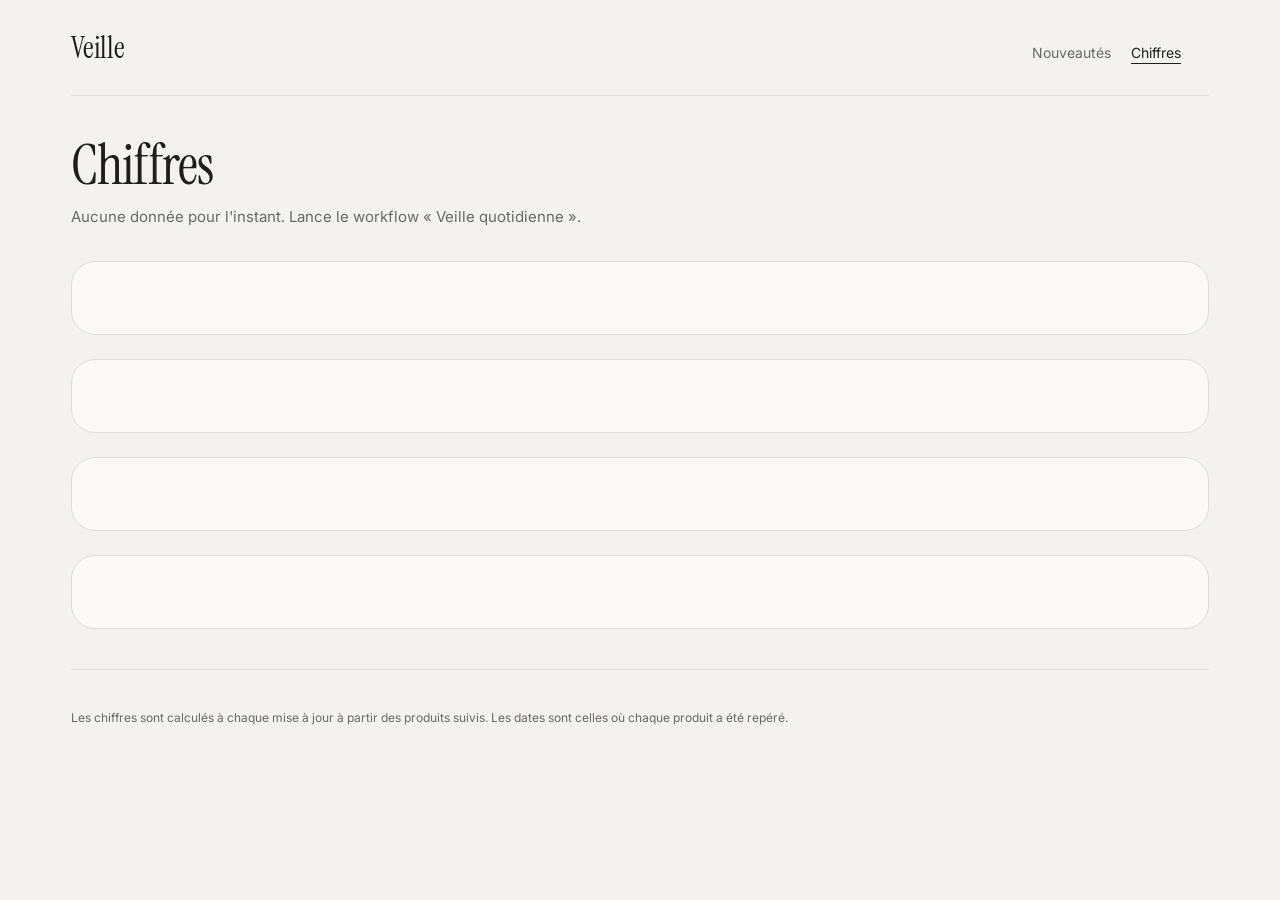
==== site/chiffres.html @ 0adb1a17 "Historique, page Chiffres, dates, sans accessoires, nouvelles marques" ====
<!doctype html>
<html lang="fr">
<head>
<meta charset="utf-8">
<meta name="viewport" content="width=device-width, initial-scale=1">
<title>Veille mode · Chiffres</title>
<link href="https://fonts.googleapis.com/css2?family=Inter:wght@400;500;600&family=Instrument+Serif:ital@0;1&display=swap" rel="stylesheet">
<link href="style.css" rel="stylesheet">
</head>
<body>
<div class="wrap">
  <header>
    <div class="logo">Veille</div>
    <div class="head-right">
      <nav class="nav"><a href="index.html">Nouveautés</a><a href="chiffres.html" aria-current="page">Chiffres</a></nav>
      <div class="meta" id="meta"></div>
    </div>
  </header>

  <section class="stats-head" id="head"></section>
  <section class="panel" id="types"></section>
  <section class="panel" id="evolution"></section>
  <section class="panel" id="brands"></section>
  <section class="panel" id="trends"></section>

  <footer id="footer"></footer>
</div>

<script>
(function () {
  // Toutes les données viennent de fichiers produits par la collecte : elles sont écrites avec textContent uniquement.
  var TYPES = ["Robes", "Hauts", "Pantalons", "Jupes", "Manteaux", "Autres"];
  var MAX_WEEKS = 8;

  function h(tag, props) {
    var n = document.createElement(tag);
    Object.keys(props || {}).forEach(function (k) {
      var v = props[k];
      if (k === "class") n.className = v;
      else if (k === "style") n.style.cssText = v;
      else n.setAttribute(k, v);
    });
    function add(kid) {
      if (kid == null) return;
      if (Array.isArray(kid)) { kid.forEach(add); return; }
      n.append(kid.nodeType ? kid : document.createTextNode(String(kid)));
    }
    for (var i = 2; i < arguments.length; i++) add(arguments[i]);
    return n;
  }
  function pct(x) { return Math.max(0, Math.min(100, Number(x) || 0)); }
  function num(x) { return Number(x) || 0; }
  function fmtDate(iso) {
    var d = new Date(iso);
    return isNaN(d) ? "" : d.toLocaleDateString("fr-CA", { day: "numeric", month: "short" });
  }
  function money(v, cur) {
    if (typeof v !== "number") return "—";
    try {
      return new Intl.NumberFormat("fr-CA", { style: "currency", currency: /^[A-Z]{3}$/.test(cur || "") ? cur : "USD", currencyDisplay: "code", maximumFractionDigits: 0 }).format(v);
    } catch (e) { return String(Math.round(v)); }
  }
  function panel(id, title, hint) {
    var el = document.getElementById(id);
    el.replaceChildren(h("h2", {}, title), hint ? h("p", { class: "hint" }, hint) : null);
    return el;
  }
  function empty(el, text) { el.append(h("div", { class: "empty-panel" }, text)); }

  function renderHead(stats, weekly) {
    var weeksCount = weekly && Array.isArray(weekly.weeks) ? weekly.weeks.length : 0;
    var scope = stats.window_days
      ? "Les " + stats.window_days + " derniers jours : " + stats.total + " nouveautés repérées (hors catalogue de départ)."
      : "Pour l'instant, tous les produits suivis (" + stats.total + "), faute d'assez de nouveautés sur 7 jours. La vue passera d'elle-même à la semaine.";
    document.getElementById("head").replaceChildren(
      h("div", { class: "eyebrow" }, "Chiffres"),
      h("h1", {}, "Ce qui sort, et à quel rythme"),
      h("p", {}, scope + " " + (stats.with_photo_analysis || 0) + " ont été décrits à partir de leur photo. Les accessoires ne sont pas comptés."),
      weeksCount ? null : h("p", {}, "Historique en construction : l'évolution d'une semaine à l'autre apparaîtra à partir de la deuxième semaine de suivi.")
    );
    document.getElementById("meta").textContent = stats.generated_at ? "Mise à jour " + fmtDate(stats.generated_at) : "";
  }

  function renderTypes(stats) {
    var el = panel("types", "Répartition par type", "Part de chaque type dans les produits de la période.");
    var rows = (stats.types || []).filter(function (t) { return t.name !== "Accessoires"; });
    if (!rows.length) { empty(el, "Pas encore de données."); return; }
    el.append(h("div", { class: "bars" }, rows.map(function (t) {
      return h("div", { class: "bar-row" },
        h("span", {}, t.name),
        h("div", { class: "bar-track" }, h("div", { class: "bar-fill", style: "width:" + pct(t.share) + "%" })),
        h("span", { class: "bar-val" }, num(t.count) + " · " + num(t.share) + " %" + (t.brands ? " · " + t.brands + " marques" : "")));
    })));
  }

  function bucketTotal(b) {
    return TYPES.reduce(function (sum, t) { return sum + num((b.types || {})[t]); }, 0);
  }

  function renderEvolution(weekly) {
    var el = panel("evolution", "Évolution d'une semaine à l'autre",
      "Part de chaque type parmi les nouveautés repérées chaque semaine. Le « départ » est le catalogue existant le premier jour de suivi : c'est un état des lieux, pas une semaine de sorties.");
    var buckets = [];
    if (weekly && weekly.depart) buckets.push({ label: "Départ", sub: weekly.depart.label, data: weekly.depart });
    var weeks = weekly && Array.isArray(weekly.weeks) ? weekly.weeks.slice(-MAX_WEEKS) : [];
    weeks.forEach(function (w) { buckets.push({ label: w.label, sub: w.current ? "en cours" : "", data: w }); });
    if (!buckets.length) { empty(el, "Pas encore de données."); return; }
    var head = h("tr", {}, h("th", {}, "Type"), buckets.map(function (b) {
      return h("th", {}, b.label, b.sub ? h("div", { class: "note" }, b.sub) : null);
    }));
    var body = TYPES.map(function (t) {
      return h("tr", {}, h("td", {}, t), buckets.map(function (b) {
        var total = bucketTotal(b.data);
        if (!total) return h("td", {}, "—");
        var share = Math.round(100 * num((b.data.types || {})[t]) / total);
        return h("td", {}, h("div", { class: "cell" }, h("i", { style: "width:" + pct(share) + "%" }), h("span", {}, share + " %")));
      }));
    });
    var totals = h("tr", {}, h("td", { class: "note" }, "Produits"), buckets.map(function (b) { return h("td", { class: "note" }, bucketTotal(b.data)); }));
    el.append(h("div", { class: "tablewrap" }, h("table", {}, h("thead", {}, head), h("tbody", {}, body, totals))));
    if (!weeks.length) el.append(h("p", { class: "hint" }, "Un seul relevé pour l'instant. Les semaines suivantes s'ajouteront ici."));
  }

  function renderBrands(stats, weekly) {
    var el = panel("brands", "Rythme et prix par marque",
      "Rythme : nouveautés repérées chaque semaine (hors catalogue de départ). Prix : médiane et fourchette dans la devise de la marque, sur les produits de la période.");
    var rows = stats.brands || [];
    if (!rows.length) { empty(el, "Pas encore de données."); return; }
    var weeks = weekly && Array.isArray(weekly.weeks) ? weekly.weeks.slice(-4) : [];
    var done = weekly && Array.isArray(weekly.weeks) ? weekly.weeks.filter(function (w) { return !w.current; }) : [];
    var maxNew = 1;
    weeks.forEach(function (w) { Object.keys(w.brands || {}).forEach(function (b) { maxNew = Math.max(maxNew, num(w.brands[b].new)); }); });
    var body = rows.map(function (r) {
      var series = weeks.map(function (w) { return num(((w.brands || {})[r.name] || {}).new); });
      var avg = done.length ? Math.round(10 * done.reduce(function (s, w) { return s + num(((w.brands || {})[r.name] || {}).new); }, 0) / done.length) / 10 : null;
      var rhythm = weeks.length
        ? h("div", { class: "mini", title: series.join(" · ") }, series.map(function (v) { return h("i", { style: "height:" + Math.max(6, Math.round(100 * v / maxNew)) + "%" }); }))
        : "—";
      return h("tr", {}, h("td", {}, r.name), h("td", { class: "num" }, num(r.count)),
        h("td", {}, rhythm, avg == null ? null : h("div", { class: "note" }, "moy. " + avg + " / sem.")),
        h("td", { class: "num" }, money(r.median_price, r.currency)),
        h("td", { class: "num" }, typeof r.min_price === "number" ? money(r.min_price, r.currency) + " – " + money(r.max_price, r.currency) : "—"));
    });
    el.append(h("div", { class: "tablewrap" }, h("table", {},
      h("thead", {}, h("tr", {}, h("th", {}, "Marque"), h("th", { class: "num" }, "Produits"), h("th", {}, "Rythme (4 sem.)"), h("th", { class: "num" }, "Prix médian"), h("th", { class: "num" }, "Fourchette"))),
      h("tbody", {}, body))));
    if (!weeks.length) el.append(h("p", { class: "hint" }, "Le rythme se calcule à partir de la deuxième semaine de suivi."));
  }

  function renderTrends(stats) {
    var el = panel("trends", "Tendances chez 3 marques ou plus",
      "Une couleur, matière, longueur, coupe, encolure ou un détail qu'on retrouve chez au moins 3 marques différentes sur la période, et sur au moins 3 produits.");
    var rows = stats.trends || [];
    if (!rows.length) { empty(el, "Aucune tendance pour l'instant : il faut le même attribut chez 3 marques et sur 3 produits."); return; }
    el.append(h("div", {}, rows.map(function (t) {
      var delta = "";
      if (typeof t.delta === "number") delta = t.new ? "nouveau" : (t.delta > 0 ? "+" : "") + t.delta + " pts";
      return h("div", { class: "trend" },
        h("h3", {}, h("span", { class: "kind" }, t.kind), t.value),
        h("div", { class: "num" }, num(t.brands) + " marques · " + num(t.count) + " produits · " + num(t.share) + " %",
          delta ? h("span", { class: "delta" }, " · " + delta) : null),
        h("div", { class: "who" }, (t.brand_names || []).join(", ")));
    })));
    if (!rows.some(function (t) { return typeof t.delta === "number"; })) {
      el.append(h("p", { class: "hint" }, "Pour l'instant, ce sont les attributs les plus répandus chez les marques suivies. L'écart avec la semaine précédente (points, ou « nouveau ») apparaîtra dès la deuxième semaine, et c'est lui qui signale une vraie tendance."));
    }
  }

  function load(path) {
    return fetch(path, { cache: "no-store" }).then(function (r) { return r.ok ? r.json() : null; }).catch(function () { return null; });
  }

  Promise.all([load("data/stats.json"), load("data/weekly.json")]).then(function (res) {
    var stats = res[0], weekly = res[1];
    document.getElementById("footer").textContent = "Les chiffres sont calculés à chaque mise à jour à partir des produits suivis. Les dates sont celles où chaque produit a été repéré.";
    if (!stats) {
      document.getElementById("head").replaceChildren(h("h1", {}, "Chiffres"), h("p", {}, "Aucune donnée pour l'instant. Lance le workflow « Veille quotidienne »."));
      return;
    }
    renderHead(stats, weekly);
    renderTypes(stats);
    renderEvolution(weekly);
    renderBrands(stats, weekly);
    renderTrends(stats);
  });
})();
</script>
</body>
</html>
---- site/style.css ----
:root{
  --bg:#F4F2EE; --ink:#1F1E1C; --muted:#6B6862; --line:#E1DDD6; --card:#FBFAF8;
  --hero:#EAE6DF; --hero-ink:#3D3B37; --hero-muted:#5F5C56; --pill-line:#CFCAC1;
  --accent:#2B2A27;
}
*{box-sizing:border-box}
body{margin:0;background:var(--bg);color:var(--ink);font-family:'Inter',system-ui,sans-serif}
a{color:var(--ink);text-underline-offset:3px}a:hover{color:var(--muted)}
.wrap{max-width:1240px;margin:0 auto;padding:0 clamp(16px,4vw,56px) 64px}
header{display:flex;flex-wrap:wrap;align-items:baseline;justify-content:space-between;gap:12px;padding:28px 0;border-bottom:1px solid var(--line)}
.logo{font-family:'Instrument Serif',Georgia,serif;font-size:30px;letter-spacing:-.01em}
.meta{font-size:13px;color:var(--muted)}
.hero{display:flex;flex-wrap:wrap;gap:24px;padding:40px 0 16px}
.hero-main{flex:3 1 420px;min-width:0;background:var(--hero);border-radius:24px;padding:clamp(24px,4vw,44px);display:flex;flex-direction:column;gap:18px}
.eyebrow{font-size:12px;font-weight:500;letter-spacing:.08em;text-transform:uppercase;color:var(--hero-muted)}
h1{margin:0;font-family:'Instrument Serif',Georgia,serif;font-weight:400;font-size:clamp(34px,5vw,56px);line-height:1.05;letter-spacing:-.02em}
.summary{margin:0;font-size:16px;line-height:1.65;color:var(--hero-ink);max-width:56ch}
.tags{display:flex;flex-wrap:wrap;gap:8px}
.tag{background:#F7F5F1;border-radius:999px;padding:8px 14px;font-size:13px;color:var(--hero-ink)}
.palette-card{flex:2 1 300px;min-width:0;background:var(--card);border:1px solid var(--line);border-radius:24px;padding:clamp(24px,3vw,36px);display:flex;flex-direction:column;justify-content:space-between;gap:24px}
.swatches{display:flex;gap:10px}
.sw{flex:1;min-width:0;display:flex;flex-direction:column;gap:8px}
.sw-color{height:96px;border-radius:14px;border:1px solid rgba(31,30,28,.08)}
.sw-name{font-size:12px;color:var(--muted)}
.filters{display:flex;flex-direction:column;gap:14px;padding:36px 0 8px}
.filters-top{display:flex;flex-wrap:wrap;align-items:baseline;justify-content:space-between;gap:8px}
h2{margin:0;font-family:'Instrument Serif',Georgia,serif;font-weight:400;font-size:34px;letter-spacing:-.01em}
.row{display:flex;flex-wrap:wrap;gap:8px}
.pill{height:44px;padding:0 20px;border-radius:999px;font:500 14px 'Inter',system-ui,sans-serif;cursor:pointer;display:inline-flex;align-items:center;gap:8px;background:transparent;color:var(--ink);border:1px solid var(--pill-line)}
.pill[aria-pressed="true"]{background:var(--accent);color:#fff;border-color:var(--accent)}
.grid{display:grid;grid-template-columns:repeat(auto-fill,minmax(240px,1fr));gap:32px 24px;padding:20px 0 8px}
.card{display:flex;flex-direction:column;gap:14px;min-width:0}
.photo{position:relative;aspect-ratio:4/5;border-radius:20px;overflow:hidden}
.photo img{width:100%;height:100%;object-fit:cover;display:block}
.heart{position:absolute;top:10px;right:10px;width:44px;height:44px;border-radius:50%;border:0;background:var(--card);cursor:pointer;display:flex;align-items:center;justify-content:center}
.badge{position:absolute;left:12px;bottom:12px;background:var(--card);border-radius:999px;padding:6px 12px;font-size:12px;font-weight:500}
.dots{display:flex;gap:6px;align-items:center}
.dot{width:14px;height:14px;border-radius:50%;border:1px solid rgba(31,30,28,.18);display:inline-block}
.dot.multi{background:conic-gradient(#D6CFC3,#8E8679,#3A3835,#E9E5DD,#D6CFC3)}
.attrs{font-size:13px;color:var(--muted);line-height:1.4}
.pill .n{font-weight:400;color:var(--muted)}
.pill[aria-pressed="true"] .n{color:#CFCAC1}
.sw-name b{font-weight:500;color:var(--ink);white-space:nowrap}
.note{font-size:12px;color:var(--muted)}
.info{display:flex;flex-direction:column;gap:6px}
.info-top{display:flex;justify-content:space-between;gap:8px;font-size:12px;letter-spacing:.06em;text-transform:uppercase;color:var(--muted)}
h3{margin:0;font-size:16px;font-weight:500;line-height:1.35}
.info a{font-size:13px}
.empty{padding:64px 0;text-align:center;font-size:15px;color:var(--muted)}
footer{margin-top:40px;padding-top:40px;border-top:1px solid var(--line);font-size:12px;color:var(--muted)}

/* navigation */
.nav{display:flex;gap:20px;align-items:baseline;font-size:14px}
.nav a{color:var(--muted);text-decoration:none;padding-bottom:2px;border-bottom:1px solid transparent}
.nav a[aria-current="page"]{color:var(--ink);border-bottom-color:var(--ink)}
.head-right{display:flex;flex-wrap:wrap;align-items:baseline;gap:8px 28px}

/* page Chiffres */
.stats-head{padding:40px 0 8px;display:flex;flex-direction:column;gap:10px}
.stats-head p{margin:0;color:var(--muted);font-size:15px;line-height:1.6;max-width:68ch}
.panel{background:var(--card);border:1px solid var(--line);border-radius:24px;padding:clamp(20px,3vw,36px);margin-top:24px;display:flex;flex-direction:column;gap:18px}
.panel h2{font-size:28px}
.panel .hint{margin:0;font-size:13px;color:var(--muted);line-height:1.55;max-width:72ch}
.bars{display:flex;flex-direction:column;gap:12px}
.bar-row{display:grid;grid-template-columns:110px 1fr 200px;gap:12px;align-items:center;font-size:14px}
.bar-track{height:14px;background:var(--line);border-radius:999px;overflow:hidden}
.bar-fill{height:100%;background:var(--accent);border-radius:999px}
.bar-val{color:var(--muted);text-align:right;font-variant-numeric:tabular-nums;white-space:nowrap}
.tablewrap{overflow-x:auto}
table{border-collapse:collapse;width:100%;font-size:14px;min-width:560px}
th{font-weight:500;font-size:12px;letter-spacing:.06em;text-transform:uppercase;color:var(--muted);text-align:left;padding:8px 12px 8px 0;border-bottom:1px solid var(--line)}
td{padding:12px 12px 12px 0;border-bottom:1px solid var(--line);vertical-align:middle;font-variant-numeric:tabular-nums}
th.num,td.num{text-align:right;padding-left:12px}
th:last-child,td:last-child{padding-right:0}
.cell{position:relative;min-width:76px;height:28px;border-radius:8px;background:var(--hero);overflow:hidden}
.cell i{position:absolute;inset:0 auto 0 0;background:#CFCAC1;display:block}
.cell span{position:relative;display:block;padding:5px 8px;font-size:13px}
.mini{display:flex;gap:4px;align-items:flex-end;height:28px}
.mini i{display:block;width:12px;background:var(--accent);border-radius:3px 3px 0 0;min-height:2px}
.trend{display:grid;grid-template-columns:1fr auto;gap:4px 16px;padding:14px 0;border-bottom:1px solid var(--line)}
.trend:last-child{border-bottom:0}
.trend h3{font-size:16px}
.trend .kind{font-size:12px;letter-spacing:.06em;text-transform:uppercase;color:var(--muted);margin-right:8px;font-weight:400}
.trend .who{grid-column:1/-1;font-size:13px;color:var(--muted)}
.trend .num{font-size:14px;text-align:right;font-variant-numeric:tabular-nums}
.delta{font-weight:500}
.empty-panel{font-size:14px;color:var(--muted);line-height:1.6}
@media (max-width:560px){.trend{grid-template-columns:1fr}.trend .num{text-align:left}.bar-row{grid-template-columns:72px 1fr 150px;font-size:13px}}
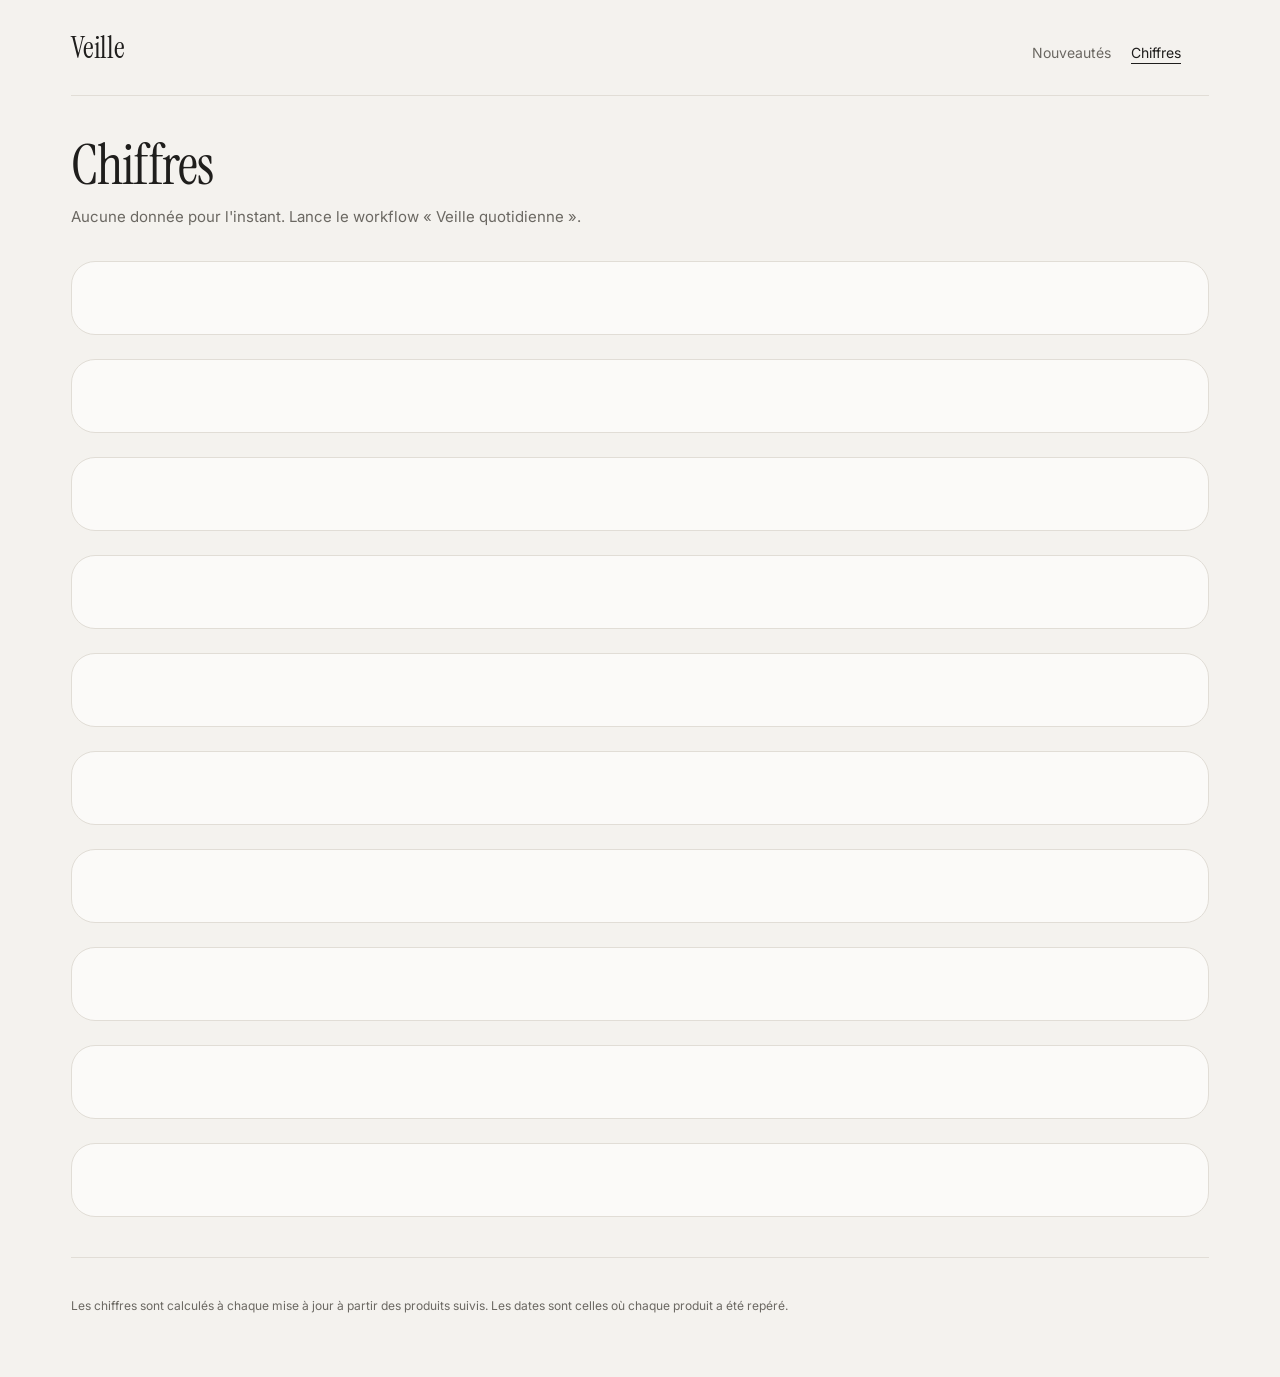
==== commit 45fcf867: "Prix par type, tranches, soldes, matières et fibres" ====
--- a/site/chiffres.html
+++ b/site/chiffres.html
@@ -20,7 +20,13 @@
   <section class="stats-head" id="head"></section>
   <section class="panel" id="types"></section>
   <section class="panel" id="evolution"></section>
+  <section class="panel" id="prices"></section>
+  <section class="panel" id="matrix"></section>
   <section class="panel" id="brands"></section>
+  <section class="panel" id="sale"></section>
+  <section class="panel" id="materials"></section>
+  <section class="panel" id="fibres"></section>
+  <section class="panel" id="priceevo"></section>
   <section class="panel" id="trends"></section>
 
   <footer id="footer"></footer>
@@ -138,13 +144,130 @@
         : "—";
       return h("tr", {}, h("td", {}, r.name), h("td", { class: "num" }, num(r.count)),
         h("td", {}, rhythm, avg == null ? null : h("div", { class: "note" }, "moy. " + avg + " / sem.")),
-        h("td", { class: "num" }, money(r.median_price, r.currency)),
+        h("td", { class: "num" }, money(r.median_price, r.currency),
+          typeof r.median_cad === "number" ? h("div", { class: "note" }, "≈ " + money(r.median_cad, "CAD")) : null),
         h("td", { class: "num" }, typeof r.min_price === "number" ? money(r.min_price, r.currency) + " – " + money(r.max_price, r.currency) : "—"));
     });
     el.append(h("div", { class: "tablewrap" }, h("table", {},
       h("thead", {}, h("tr", {}, h("th", {}, "Marque"), h("th", { class: "num" }, "Produits"), h("th", {}, "Rythme (4 sem.)"), h("th", { class: "num" }, "Prix médian"), h("th", { class: "num" }, "Fourchette"))),
       h("tbody", {}, body))));
     if (!weeks.length) el.append(h("p", { class: "hint" }, "Le rythme se calcule à partir de la deuxième semaine de suivi."));
+  }
+
+
+  function cad(v) { return typeof v === "number" ? money(v, "CAD") : "—"; }
+
+  function fxNote(stats) {
+    var fx = stats.fx || {};
+    var rates = fx.rates || {};
+    var parts = Object.keys(rates).map(function (c) { return "1 " + c + " = " + Number(rates[c]).toFixed(3) + " CAD"; });
+    var text = parts.length ? "Taux " + (fx.date ? "du " + fmtDate(fx.date) : "") + " (" + (fx.source || "Banque du Canada") + ") : " + parts.join(" · ") + "." : "Aucun taux de change disponible pour l'instant.";
+    if (fx.stale) text += " Attention : le dernier taux connu est utilisé, la source n'a pas répondu.";
+    if ((fx.missing || []).length) text += " Sans taux, exclues des montants en CAD : " + fx.missing.join(", ") + ".";
+    return text;
+  }
+
+  function renderPrices(stats) {
+    var P = stats.prices || {};
+    var el = panel("prices", "Prix par type",
+      "Prix courants des produits de la période, hors produits soldés, convertis en CAD. La médiane est le chiffre à regarder : la moyenne est tirée vers le haut par quelques pièces très chères. « Fourchette typique » : la moitié centrale des produits.");
+    var rows = P.types || [];
+    if (!rows.length) { empty(el, "Pas encore de données."); return; }
+    var body = rows.map(function (r) {
+      var local = (r.native || []).map(function (n) { return n.currency + " " + Math.round(n.median) + " (" + n.n + ")"; }).join(" · ") || "—";
+      if (!r.enough) {
+        return h("tr", {}, h("td", {}, r.type), h("td", { class: "num" }, num(r.n)),
+          h("td", { colspan: "3", class: "note" }, "Trop peu de produits pour une médiane fiable"), h("td", { class: "num" }, local));
+      }
+      return h("tr", {}, h("td", {}, r.type), h("td", { class: "num" }, num(r.n)), h("td", { class: "num" }, cad(r.median_cad)),
+        h("td", { class: "num" }, cad(r.mean_cad)), h("td", { class: "num" }, cad(r.p25_cad) + " – " + cad(r.p75_cad)),
+        h("td", { class: "num" }, local));
+    });
+    el.append(h("div", { class: "tablewrap" }, h("table", {},
+      h("thead", {}, h("tr", {}, h("th", {}, "Type"), h("th", { class: "num" }, "Produits"), h("th", { class: "num" }, "Médiane"),
+        h("th", { class: "num" }, "Moyenne"), h("th", { class: "num" }, "Fourchette typique"), h("th", { class: "num" }, "Médiane en devise locale"))),
+      h("tbody", {}, body))));
+    var enough = rows.filter(function (r) { return r.enough && r.bands; });
+    if (enough.length) {
+      el.append(h("h3", { class: "sub" }, "Répartition par tranche de prix (CAD)"));
+      var labels = enough[0].bands.map(function (b) { return b.label; });
+      el.append(h("div", { class: "tablewrap" }, h("table", {},
+        h("thead", {}, h("tr", {}, h("th", {}, "Type"), labels.map(function (l) { return h("th", {}, l); }))),
+        h("tbody", {}, enough.map(function (r) {
+          return h("tr", {}, h("td", {}, r.type), r.bands.map(function (b) {
+            return h("td", {}, h("div", { class: "cell" }, h("i", { style: "width:" + pct(b.share) + "%" }), h("span", {}, num(b.share) + " %")));
+          }));
+        })))));
+    }
+    el.append(h("p", { class: "hint" }, fxNote(stats) + (P.on_sale_excluded ? " " + P.on_sale_excluded + " produits soldés ne sont pas comptés." : "")));
+  }
+
+  function renderMatrix(stats) {
+    var M = (stats.prices || {}).matrix || {};
+    var el = panel("matrix", "Prix par marque et par type",
+      "Prix médian en CAD de chaque marque dans chaque type, pour voir où elle se situe par rapport aux autres. Il faut au moins 3 produits dans une case.");
+    var brands = M.brands || [], types = M.types || [];
+    if (!brands.length) { empty(el, "Pas encore de données."); return; }
+    el.append(h("div", { class: "tablewrap" }, h("table", {},
+      h("thead", {}, h("tr", {}, h("th", {}, "Marque"), types.map(function (t) { return h("th", { class: "num" }, t); }))),
+      h("tbody", {}, brands.map(function (b) {
+        return h("tr", {}, h("td", {}, b), types.map(function (t) {
+          var c = ((M.cells || {})[b] || {})[t] || {};
+          return h("td", { class: "num", title: (c.n || 0) + " produits" }, typeof c.median_cad === "number" ? cad(c.median_cad) : "—");
+        }));
+      })))));
+  }
+
+  function renderSale(stats) {
+    var rows = (stats.prices || {}).sale || [];
+    var el = panel("sale", "Produits soldés par marque",
+      "Part des produits suivis qui sont vendus sous leur prix barré. Utile pour repérer les marques qui bradent déjà la saison (au moins 5 produits avec prix).");
+    if (!rows.length) { empty(el, "Pas encore de données."); return; }
+    el.append(h("div", { class: "bars" }, rows.map(function (r) {
+      return h("div", { class: "bar-row" }, h("span", {}, r.name),
+        h("div", { class: "bar-track" }, h("div", { class: "bar-fill", style: "width:" + pct(r.share) + "%" })),
+        h("span", { class: "bar-val" }, num(r.on_sale) + " sur " + num(r.n) + " · " + num(r.share) + " %"));
+    })));
+  }
+
+  function renderAttrByType(id, title, hint, data, emptyText) {
+    var el = panel(id, title, hint);
+    var known = (data || []).reduce(function (s, t) { return s + num(t.known); }, 0);
+    var of = (data || []).reduce(function (s, t) { return s + num(t.of); }, 0);
+    if (!known) { empty(el, emptyText); return; }
+    el.append(h("p", { class: "hint" }, known + " produits sur " + of + " renseignés."));
+    el.append(h("div", { class: "blocks" }, data.filter(function (t) { return t.rows && t.rows.length; }).map(function (t) {
+      return h("div", { class: "block" },
+        h("h3", {}, t.type, h("span", { class: "kind" }, t.known + " / " + t.of)),
+        h("div", { class: "bars" }, t.rows.map(function (r) {
+          var extra = num(r.count) + " · " + num(r.share) + " % · " + num(r.brands) + (r.brands > 1 ? " marques" : " marque") +
+            (typeof r.median_cad === "number" ? " · " + cad(r.median_cad) : "");
+          return h("div", { class: "bar-row wide" }, h("span", {}, r.name),
+            h("div", { class: "bar-track" }, h("div", { class: "bar-fill", style: "width:" + pct(r.share) + "%" })),
+            h("span", { class: "bar-val" }, extra));
+        })));
+    })));
+  }
+
+  function renderPriceEvolution(weekly) {
+    var el = panel("priceevo", "Évolution des prix par type",
+      "Prix médian en CAD des produits repérés chaque semaine, au taux actuel pour toutes les semaines : ainsi une variation du change n'est pas prise pour une hausse de prix. Soldes exclus, au moins 3 produits par case.");
+    var buckets = [];
+    if (weekly && weekly.depart) buckets.push({ label: "Départ", sub: weekly.depart.label, data: weekly.depart });
+    (weekly && Array.isArray(weekly.weeks) ? weekly.weeks.slice(-MAX_WEEKS) : []).forEach(function (w) {
+      buckets.push({ label: w.label, sub: w.current ? "en cours" : "", data: w });
+    });
+    if (!buckets.length) { empty(el, "Pas encore de données."); return; }
+    var types = ["Robes", "Hauts", "Pantalons", "Jupes", "Manteaux"];
+    el.append(h("div", { class: "tablewrap" }, h("table", {},
+      h("thead", {}, h("tr", {}, h("th", {}, "Type"), buckets.map(function (b) { return h("th", { class: "num" }, b.label, b.sub ? h("div", { class: "note" }, b.sub) : null); }))),
+      h("tbody", {}, types.map(function (t) {
+        return h("tr", {}, h("td", {}, t), buckets.map(function (b) {
+          var c = (b.data.price_by_type || {})[t];
+          return h("td", { class: "num" }, c ? cad(c.median_cad) : "—");
+        }));
+      })))));
+    if (buckets.length < 2) el.append(h("p", { class: "hint" }, "Un seul relevé pour l'instant : les semaines suivantes s'ajouteront ici."));
   }
 
   function renderTrends(stats) {
@@ -180,7 +303,17 @@
     renderHead(stats, weekly);
     renderTypes(stats);
     renderEvolution(weekly);
+    renderPrices(stats);
+    renderMatrix(stats);
     renderBrands(stats, weekly);
+    renderSale(stats);
+    renderAttrByType("materials", "Matières par type",
+      "Matière dominante vue sur la photo (satin, maille, jersey…), par type, avec le nombre de marques et le prix médian en CAD quand il y a au moins 4 produits. La matière est estimée à l'œil : elle peut confondre satin et soie.",
+      stats.materials_by_type, "Pas encore de données.");
+    renderAttrByType("fibres", "Fibres déclarées par type",
+      "Fibre principale lue dans la composition indiquée sur la fiche produit (par exemple « 95 % viscose, 5 % élasthanne »). Seuls les produits dont la fiche donne la composition sont comptés ; « mélange » = aucune fibre à 50 % ou plus.",
+      stats.fibres_by_type, "Aucune composition lue pour l'instant : elle sera relevée à la prochaine collecte.");
+    renderPriceEvolution(weekly);
     renderTrends(stats);
   });
 })();
--- a/site/style.css
+++ b/site/style.css
@@ -84,5 +84,10 @@
 .trend .who{grid-column:1/-1;font-size:13px;color:var(--muted)}
 .trend .num{font-size:14px;text-align:right;font-variant-numeric:tabular-nums}
 .delta{font-weight:500}
+.sub{font-family:'Inter',system-ui,sans-serif;font-size:13px;font-weight:500;letter-spacing:.06em;text-transform:uppercase;color:var(--muted);margin:10px 0 0}
+.blocks{display:grid;grid-template-columns:repeat(auto-fit,minmax(340px,1fr));gap:28px 36px}
+.block{display:flex;flex-direction:column;gap:12px;min-width:0}
+.block h3{font-size:16px;display:flex;align-items:baseline;gap:8px}
+.bar-row.wide{grid-template-columns:96px 1fr 235px}
 .empty-panel{font-size:14px;color:var(--muted);line-height:1.6}
-@media (max-width:560px){.trend{grid-template-columns:1fr}.trend .num{text-align:left}.bar-row{grid-template-columns:72px 1fr 150px;font-size:13px}}
+@media (max-width:560px){.blocks{grid-template-columns:1fr}.bar-row.wide{grid-template-columns:72px 1fr 170px;font-size:12px}.trend{grid-template-columns:1fr}.trend .num{text-align:left}.bar-row{grid-template-columns:72px 1fr 150px;font-size:13px}}
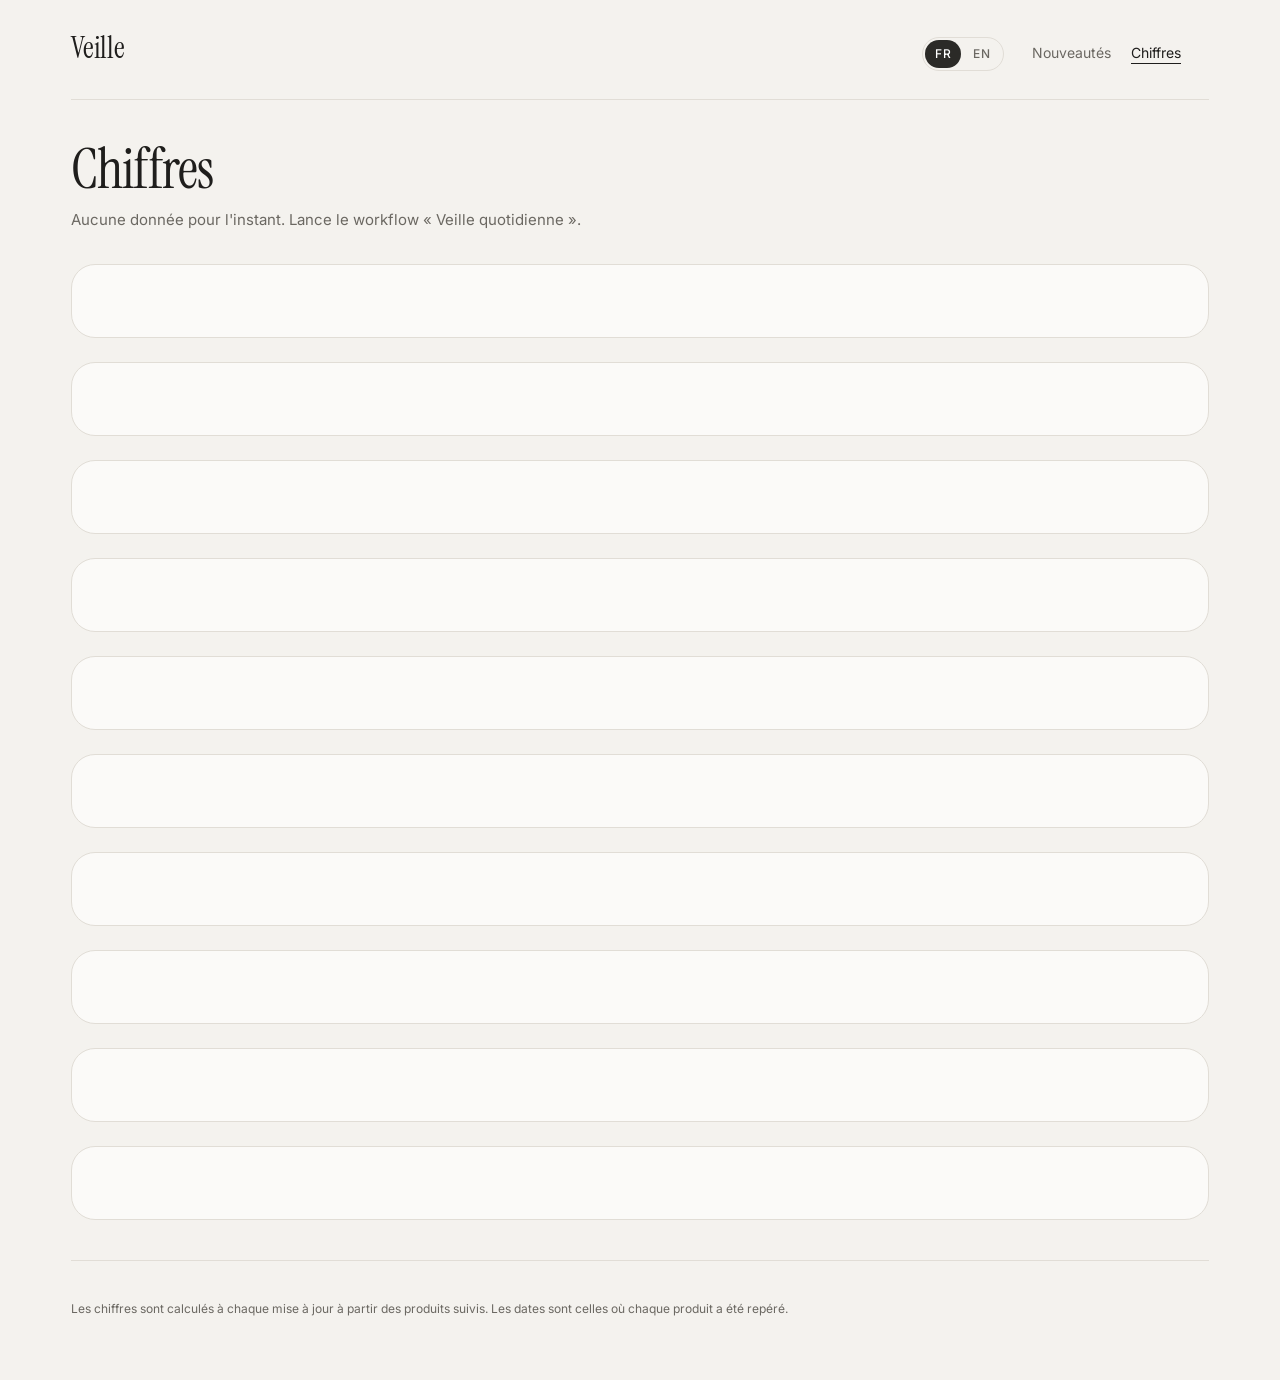
==== commit 604b5805: "Vocabulaire affine, site francais/anglais" ====
--- a/site/chiffres.html
+++ b/site/chiffres.html
@@ -1,5 +1,5 @@
 <!doctype html>
-<html lang="fr">
+<html lang="fr" data-title="Veille mode · Chiffres">
 <head>
 <meta charset="utf-8">
 <meta name="viewport" content="width=device-width, initial-scale=1">
@@ -10,9 +10,9 @@
 <body>
 <div class="wrap">
   <header>
-    <div class="logo">Veille</div>
+    <div class="logo" data-i18n="Veille">Veille</div>
     <div class="head-right">
-      <nav class="nav"><a href="index.html">Nouveautés</a><a href="chiffres.html" aria-current="page">Chiffres</a></nav>
+      <nav class="nav"><a href="index.html" data-i18n="Nouveautés">Nouveautés</a><a href="chiffres.html" aria-current="page" data-i18n="Chiffres">Chiffres</a></nav>
       <div class="meta" id="meta"></div>
     </div>
   </header>
@@ -32,10 +32,13 @@
   <footer id="footer"></footer>
 </div>
 
+<script src="i18n.js"></script>
 <script>
 (function () {
+  var t = I18N.t, v = I18N.v;
   // Toutes les données viennent de fichiers produits par la collecte : elles sont écrites avec textContent uniquement.
-  var TYPES = ["Robes", "Hauts", "Pantalons", "Jupes", "Manteaux", "Autres"];
+  var TYPES = ["Robes", "Hauts", "Pantalons", "Jeans", "Shorts", "Jupes", "Blazers", "Manteaux", "Autres"];
+  var PRICE_TYPES = ["Robes", "Hauts", "Pantalons", "Jeans", "Shorts", "Jupes", "Blazers", "Manteaux"];
   var MAX_WEEKS = 8;
 
   function h(tag, props) {
@@ -58,78 +61,78 @@
   function num(x) { return Number(x) || 0; }
   function fmtDate(iso) {
     var d = new Date(iso);
-    return isNaN(d) ? "" : d.toLocaleDateString("fr-CA", { day: "numeric", month: "short" });
+    return isNaN(d) ? "" : d.toLocaleDateString(I18N.locale(), { day: "numeric", month: "short" });
   }
   function money(v, cur) {
     if (typeof v !== "number") return "—";
     try {
-      return new Intl.NumberFormat("fr-CA", { style: "currency", currency: /^[A-Z]{3}$/.test(cur || "") ? cur : "USD", currencyDisplay: "code", maximumFractionDigits: 0 }).format(v);
+      return new Intl.NumberFormat(I18N.locale(), { style: "currency", currency: /^[A-Z]{3}$/.test(cur || "") ? cur : "USD", currencyDisplay: "code", maximumFractionDigits: 0 }).format(v);
     } catch (e) { return String(Math.round(v)); }
   }
   function panel(id, title, hint) {
     var el = document.getElementById(id);
-    el.replaceChildren(h("h2", {}, title), hint ? h("p", { class: "hint" }, hint) : null);
+    el.replaceChildren(h("h2", {}, t(title)), hint ? h("p", { class: "hint" }, t(hint)) : null);
     return el;
   }
-  function empty(el, text) { el.append(h("div", { class: "empty-panel" }, text)); }
+  function empty(el, text) { el.append(h("div", { class: "empty-panel" }, t(text))); }
 
   function renderHead(stats, weekly) {
     var weeksCount = weekly && Array.isArray(weekly.weeks) ? weekly.weeks.length : 0;
     var scope = stats.window_days
-      ? "Les " + stats.window_days + " derniers jours : " + stats.total + " nouveautés repérées (hors catalogue de départ)."
-      : "Pour l'instant, tous les produits suivis (" + stats.total + "), faute d'assez de nouveautés sur 7 jours. La vue passera d'elle-même à la semaine.";
+      ? t("Les {days} derniers jours : {n} nouveautés repérées (hors catalogue de départ).", { days: stats.window_days, n: stats.total })
+      : t("Pour l'instant, tous les produits suivis ({n}), faute d'assez de nouveautés sur 7 jours. La vue passera d'elle-même à la semaine.", { n: stats.total });
     document.getElementById("head").replaceChildren(
-      h("div", { class: "eyebrow" }, "Chiffres"),
-      h("h1", {}, "Ce qui sort, et à quel rythme"),
-      h("p", {}, scope + " " + (stats.with_photo_analysis || 0) + " ont été décrits à partir de leur photo. Les accessoires ne sont pas comptés."),
-      weeksCount ? null : h("p", {}, "Historique en construction : l'évolution d'une semaine à l'autre apparaîtra à partir de la deuxième semaine de suivi.")
+      h("div", { class: "eyebrow" }, t("Chiffres")),
+      h("h1", {}, t("Ce qui sort, et à quel rythme")),
+      h("p", {}, scope + " " + t("{n} ont été décrits à partir de leur photo. Les accessoires ne sont pas comptés.", { n: stats.with_photo_analysis || 0 })),
+      weeksCount ? null : h("p", {}, t("Historique en construction : l'évolution d'une semaine à l'autre apparaîtra à partir de la deuxième semaine de suivi."))
     );
-    document.getElementById("meta").textContent = stats.generated_at ? "Mise à jour " + fmtDate(stats.generated_at) : "";
+    document.getElementById("meta").textContent = stats.generated_at ? t("Mise à jour {d}", { d: fmtDate(stats.generated_at) }) : "";
   }
 
   function renderTypes(stats) {
     var el = panel("types", "Répartition par type", "Part de chaque type dans les produits de la période.");
     var rows = (stats.types || []).filter(function (t) { return t.name !== "Accessoires"; });
     if (!rows.length) { empty(el, "Pas encore de données."); return; }
-    el.append(h("div", { class: "bars" }, rows.map(function (t) {
+    el.append(h("div", { class: "bars" }, rows.map(function (ty) {
       return h("div", { class: "bar-row" },
-        h("span", {}, t.name),
-        h("div", { class: "bar-track" }, h("div", { class: "bar-fill", style: "width:" + pct(t.share) + "%" })),
-        h("span", { class: "bar-val" }, num(t.count) + " · " + num(t.share) + " %" + (t.brands ? " · " + t.brands + " marques" : "")));
+        h("span", {}, v(ty.name)),
+        h("div", { class: "bar-track" }, h("div", { class: "bar-fill", style: "width:" + pct(ty.share) + "%" })),
+        h("span", { class: "bar-val" }, num(ty.count) + " · " + num(ty.share) + " %" + (ty.brands ? " · " + ty.brands + " " + t("marques") : "")));
     })));
   }
 
   function bucketTotal(b) {
-    return TYPES.reduce(function (sum, t) { return sum + num((b.types || {})[t]); }, 0);
+    return TYPES.reduce(function (sum, ty) { return sum + num((b.types || {})[ty]); }, 0);
   }
 
   function renderEvolution(weekly) {
     var el = panel("evolution", "Évolution d'une semaine à l'autre",
       "Part de chaque type parmi les nouveautés repérées chaque semaine. Le « départ » est le catalogue existant le premier jour de suivi : c'est un état des lieux, pas une semaine de sorties.");
     var buckets = [];
-    if (weekly && weekly.depart) buckets.push({ label: "Départ", sub: weekly.depart.label, data: weekly.depart });
+    if (weekly && weekly.depart) buckets.push({ label: t("Départ"), sub: weekly.depart.label, data: weekly.depart });
     var weeks = weekly && Array.isArray(weekly.weeks) ? weekly.weeks.slice(-MAX_WEEKS) : [];
-    weeks.forEach(function (w) { buckets.push({ label: w.label, sub: w.current ? "en cours" : "", data: w }); });
+    weeks.forEach(function (w) { buckets.push({ label: w.label, sub: w.current ? t("en cours") : "", data: w }); });
     if (!buckets.length) { empty(el, "Pas encore de données."); return; }
-    var head = h("tr", {}, h("th", {}, "Type"), buckets.map(function (b) {
+    var head = h("tr", {}, h("th", {}, t("Type")), buckets.map(function (b) {
       return h("th", {}, b.label, b.sub ? h("div", { class: "note" }, b.sub) : null);
     }));
-    var body = TYPES.map(function (t) {
-      return h("tr", {}, h("td", {}, t), buckets.map(function (b) {
+    var body = TYPES.map(function (ty) {
+      return h("tr", {}, h("td", {}, v(ty)), buckets.map(function (b) {
         var total = bucketTotal(b.data);
         if (!total) return h("td", {}, "—");
-        var share = Math.round(100 * num((b.data.types || {})[t]) / total);
+        var share = Math.round(100 * num((b.data.types || {})[ty]) / total);
         return h("td", {}, h("div", { class: "cell" }, h("i", { style: "width:" + pct(share) + "%" }), h("span", {}, share + " %")));
       }));
     });
-    var totals = h("tr", {}, h("td", { class: "note" }, "Produits"), buckets.map(function (b) { return h("td", { class: "note" }, bucketTotal(b.data)); }));
+    var totals = h("tr", {}, h("td", { class: "note" }, t("Produits")), buckets.map(function (b) { return h("td", { class: "note" }, bucketTotal(b.data)); }));
     el.append(h("div", { class: "tablewrap" }, h("table", {}, h("thead", {}, head), h("tbody", {}, body, totals))));
-    if (!weeks.length) el.append(h("p", { class: "hint" }, "Un seul relevé pour l'instant. Les semaines suivantes s'ajouteront ici."));
+    if (!weeks.length) el.append(h("p", { class: "hint" }, t("Un seul relevé pour l'instant. Les semaines suivantes s'ajouteront ici.")));
   }
 
   function renderBrands(stats, weekly) {
     var el = panel("brands", "Rythme et prix par marque",
-      "Rythme : nouveautés repérées chaque semaine (hors catalogue de départ). Prix : médiane et fourchette dans la devise de la marque, sur les produits de la période.");
+      "Rythme : nouveautés repérées chaque semaine (hors catalogue de départ). Prix : médiane et fourchette en CAD, hors produits soldés, sur les produits de la période.");
     var rows = stats.brands || [];
     if (!rows.length) { empty(el, "Pas encore de données."); return; }
     var weeks = weekly && Array.isArray(weekly.weeks) ? weekly.weeks.slice(-4) : [];
@@ -143,15 +146,14 @@
         ? h("div", { class: "mini", title: series.join(" · ") }, series.map(function (v) { return h("i", { style: "height:" + Math.max(6, Math.round(100 * v / maxNew)) + "%" }); }))
         : "—";
       return h("tr", {}, h("td", {}, r.name), h("td", { class: "num" }, num(r.count)),
-        h("td", {}, rhythm, avg == null ? null : h("div", { class: "note" }, "moy. " + avg + " / sem.")),
-        h("td", { class: "num" }, money(r.median_price, r.currency),
-          typeof r.median_cad === "number" ? h("div", { class: "note" }, "≈ " + money(r.median_cad, "CAD")) : null),
-        h("td", { class: "num" }, typeof r.min_price === "number" ? money(r.min_price, r.currency) + " – " + money(r.max_price, r.currency) : "—"));
+        h("td", {}, rhythm, avg == null ? null : h("div", { class: "note" }, t("moy. {n} / sem.", { n: avg }))),
+        h("td", { class: "num" }, cad(r.median_cad)),
+        h("td", { class: "num" }, typeof r.min_cad === "number" ? cad(r.min_cad) + " – " + cad(r.max_cad) : "—"));
     });
     el.append(h("div", { class: "tablewrap" }, h("table", {},
-      h("thead", {}, h("tr", {}, h("th", {}, "Marque"), h("th", { class: "num" }, "Produits"), h("th", {}, "Rythme (4 sem.)"), h("th", { class: "num" }, "Prix médian"), h("th", { class: "num" }, "Fourchette"))),
+      h("thead", {}, h("tr", {}, h("th", {}, t("Marque")), h("th", { class: "num" }, t("Produits")), h("th", {}, t("Rythme (4 sem.)")), h("th", { class: "num" }, t("Prix médian")), h("th", { class: "num" }, t("Fourchette")))),
       h("tbody", {}, body))));
-    if (!weeks.length) el.append(h("p", { class: "hint" }, "Le rythme se calcule à partir de la deuxième semaine de suivi."));
+    if (!weeks.length) el.append(h("p", { class: "hint" }, t("Le rythme se calcule à partir de la deuxième semaine de suivi.")));
   }
 
 
@@ -161,9 +163,12 @@
     var fx = stats.fx || {};
     var rates = fx.rates || {};
     var parts = Object.keys(rates).map(function (c) { return "1 " + c + " = " + Number(rates[c]).toFixed(3) + " CAD"; });
-    var text = parts.length ? "Taux " + (fx.date ? "du " + fmtDate(fx.date) : "") + " (" + (fx.source || "Banque du Canada") + ") : " + parts.join(" · ") + "." : "Aucun taux de change disponible pour l'instant.";
-    if (fx.stale) text += " Attention : le dernier taux connu est utilisé, la source n'a pas répondu.";
-    if ((fx.missing || []).length) text += " Sans taux, exclues des montants en CAD : " + fx.missing.join(", ") + ".";
+    var src = t(fx.source || "Banque du Canada");
+    var text = parts.length
+      ? (fx.date ? t("Taux du {d} ({s}) : {r}.", { d: fmtDate(fx.date), s: src, r: parts.join(" · ") }) : t("Taux ({s}) : {r}.", { s: src, r: parts.join(" · ") }))
+      : t("Aucun taux de change disponible pour l'instant.");
+    if (fx.stale) text += t(" Attention : le dernier taux connu est utilisé, la source n'a pas répondu.");
+    if ((fx.missing || []).length) text += t(" Sans taux, exclues des montants en CAD : {c}.", { c: fx.missing.join(", ") });
     return text;
   }
 
@@ -174,32 +179,30 @@
     var rows = P.types || [];
     if (!rows.length) { empty(el, "Pas encore de données."); return; }
     var body = rows.map(function (r) {
-      var local = (r.native || []).map(function (n) { return n.currency + " " + Math.round(n.median) + " (" + n.n + ")"; }).join(" · ") || "—";
       if (!r.enough) {
-        return h("tr", {}, h("td", {}, r.type), h("td", { class: "num" }, num(r.n)),
-          h("td", { colspan: "3", class: "note" }, "Trop peu de produits pour une médiane fiable"), h("td", { class: "num" }, local));
+        return h("tr", {}, h("td", {}, v(r.type)), h("td", { class: "num" }, num(r.n)),
+          h("td", { colspan: "3", class: "note" }, t("Trop peu de produits pour une médiane fiable")));
       }
-      return h("tr", {}, h("td", {}, r.type), h("td", { class: "num" }, num(r.n)), h("td", { class: "num" }, cad(r.median_cad)),
-        h("td", { class: "num" }, cad(r.mean_cad)), h("td", { class: "num" }, cad(r.p25_cad) + " – " + cad(r.p75_cad)),
-        h("td", { class: "num" }, local));
+      return h("tr", {}, h("td", {}, v(r.type)), h("td", { class: "num" }, num(r.n)), h("td", { class: "num" }, cad(r.median_cad)),
+        h("td", { class: "num" }, cad(r.mean_cad)), h("td", { class: "num" }, cad(r.p25_cad) + " – " + cad(r.p75_cad)));
     });
     el.append(h("div", { class: "tablewrap" }, h("table", {},
-      h("thead", {}, h("tr", {}, h("th", {}, "Type"), h("th", { class: "num" }, "Produits"), h("th", { class: "num" }, "Médiane"),
-        h("th", { class: "num" }, "Moyenne"), h("th", { class: "num" }, "Fourchette typique"), h("th", { class: "num" }, "Médiane en devise locale"))),
+      h("thead", {}, h("tr", {}, h("th", {}, t("Type")), h("th", { class: "num" }, t("Produits")), h("th", { class: "num" }, t("Médiane")),
+        h("th", { class: "num" }, t("Moyenne")), h("th", { class: "num" }, t("Fourchette typique")))),
       h("tbody", {}, body))));
     var enough = rows.filter(function (r) { return r.enough && r.bands; });
     if (enough.length) {
-      el.append(h("h3", { class: "sub" }, "Répartition par tranche de prix (CAD)"));
-      var labels = enough[0].bands.map(function (b) { return b.label; });
+      el.append(h("h3", { class: "sub" }, t("Répartition par tranche de prix (CAD)")));
+      var labels = enough[0].bands.map(function (b) { return t(b.label); });
       el.append(h("div", { class: "tablewrap" }, h("table", {},
-        h("thead", {}, h("tr", {}, h("th", {}, "Type"), labels.map(function (l) { return h("th", {}, l); }))),
+        h("thead", {}, h("tr", {}, h("th", {}, t("Type")), labels.map(function (l) { return h("th", {}, l); }))),
         h("tbody", {}, enough.map(function (r) {
-          return h("tr", {}, h("td", {}, r.type), r.bands.map(function (b) {
+          return h("tr", {}, h("td", {}, v(r.type)), r.bands.map(function (b) {
             return h("td", {}, h("div", { class: "cell" }, h("i", { style: "width:" + pct(b.share) + "%" }), h("span", {}, num(b.share) + " %")));
           }));
         })))));
     }
-    el.append(h("p", { class: "hint" }, fxNote(stats) + (P.on_sale_excluded ? " " + P.on_sale_excluded + " produits soldés ne sont pas comptés." : "")));
+    el.append(h("p", { class: "hint" }, fxNote(stats) + (P.on_sale_excluded ? t(" {n} produits soldés ne sont pas comptés.", { n: P.on_sale_excluded }) : "")));
   }
 
   function renderMatrix(stats) {
@@ -209,11 +212,11 @@
     var brands = M.brands || [], types = M.types || [];
     if (!brands.length) { empty(el, "Pas encore de données."); return; }
     el.append(h("div", { class: "tablewrap" }, h("table", {},
-      h("thead", {}, h("tr", {}, h("th", {}, "Marque"), types.map(function (t) { return h("th", { class: "num" }, t); }))),
+      h("thead", {}, h("tr", {}, h("th", {}, t("Marque")), types.map(function (ty) { return h("th", { class: "num" }, v(ty)); }))),
       h("tbody", {}, brands.map(function (b) {
-        return h("tr", {}, h("td", {}, b), types.map(function (t) {
-          var c = ((M.cells || {})[b] || {})[t] || {};
-          return h("td", { class: "num", title: (c.n || 0) + " produits" }, typeof c.median_cad === "number" ? cad(c.median_cad) : "—");
+        return h("tr", {}, h("td", {}, b), types.map(function (ty) {
+          var c = ((M.cells || {})[b] || {})[ty] || {};
+          return h("td", { class: "num", title: t("{n} produits", { n: c.n || 0 }) }, typeof c.median_cad === "number" ? cad(c.median_cad) : "—");
         }));
       })))));
   }
@@ -226,23 +229,23 @@
     el.append(h("div", { class: "bars" }, rows.map(function (r) {
       return h("div", { class: "bar-row" }, h("span", {}, r.name),
         h("div", { class: "bar-track" }, h("div", { class: "bar-fill", style: "width:" + pct(r.share) + "%" })),
-        h("span", { class: "bar-val" }, num(r.on_sale) + " sur " + num(r.n) + " · " + num(r.share) + " %"));
+        h("span", { class: "bar-val" }, t("{a} sur {b}", { a: num(r.on_sale), b: num(r.n) }) + " · " + num(r.share) + " %"));
     })));
   }
 
   function renderAttrByType(id, title, hint, data, emptyText) {
     var el = panel(id, title, hint);
-    var known = (data || []).reduce(function (s, t) { return s + num(t.known); }, 0);
-    var of = (data || []).reduce(function (s, t) { return s + num(t.of); }, 0);
+    var known = (data || []).reduce(function (s, x) { return s + num(x.known); }, 0);
+    var of = (data || []).reduce(function (s, x) { return s + num(x.of); }, 0);
     if (!known) { empty(el, emptyText); return; }
-    el.append(h("p", { class: "hint" }, known + " produits sur " + of + " renseignés."));
-    el.append(h("div", { class: "blocks" }, data.filter(function (t) { return t.rows && t.rows.length; }).map(function (t) {
+    el.append(h("p", { class: "hint" }, t("{k} produits sur {o} renseignés.", { k: known, o: of })));
+    el.append(h("div", { class: "blocks" }, data.filter(function (x) { return x.rows && x.rows.length; }).map(function (blk) {
       return h("div", { class: "block" },
-        h("h3", {}, t.type, h("span", { class: "kind" }, t.known + " / " + t.of)),
-        h("div", { class: "bars" }, t.rows.map(function (r) {
-          var extra = num(r.count) + " · " + num(r.share) + " % · " + num(r.brands) + (r.brands > 1 ? " marques" : " marque") +
+        h("h3", {}, v(blk.type), h("span", { class: "kind" }, blk.known + " / " + blk.of)),
+        h("div", { class: "bars" }, blk.rows.map(function (r) {
+          var extra = num(r.count) + " · " + num(r.share) + " % · " + num(r.brands) + " " + t(r.brands > 1 ? "marques" : "marque") +
             (typeof r.median_cad === "number" ? " · " + cad(r.median_cad) : "");
-          return h("div", { class: "bar-row wide" }, h("span", {}, r.name),
+          return h("div", { class: "bar-row wide" }, h("span", {}, v(r.name)),
             h("div", { class: "bar-track" }, h("div", { class: "bar-fill", style: "width:" + pct(r.share) + "%" })),
             h("span", { class: "bar-val" }, extra));
         })));
@@ -253,21 +256,21 @@
     var el = panel("priceevo", "Évolution des prix par type",
       "Prix médian en CAD des produits repérés chaque semaine, au taux actuel pour toutes les semaines : ainsi une variation du change n'est pas prise pour une hausse de prix. Soldes exclus, au moins 3 produits par case.");
     var buckets = [];
-    if (weekly && weekly.depart) buckets.push({ label: "Départ", sub: weekly.depart.label, data: weekly.depart });
+    if (weekly && weekly.depart) buckets.push({ label: t("Départ"), sub: weekly.depart.label, data: weekly.depart });
     (weekly && Array.isArray(weekly.weeks) ? weekly.weeks.slice(-MAX_WEEKS) : []).forEach(function (w) {
-      buckets.push({ label: w.label, sub: w.current ? "en cours" : "", data: w });
+      buckets.push({ label: w.label, sub: w.current ? t("en cours") : "", data: w });
     });
     if (!buckets.length) { empty(el, "Pas encore de données."); return; }
-    var types = ["Robes", "Hauts", "Pantalons", "Jupes", "Manteaux"];
+    var types = PRICE_TYPES;
     el.append(h("div", { class: "tablewrap" }, h("table", {},
-      h("thead", {}, h("tr", {}, h("th", {}, "Type"), buckets.map(function (b) { return h("th", { class: "num" }, b.label, b.sub ? h("div", { class: "note" }, b.sub) : null); }))),
-      h("tbody", {}, types.map(function (t) {
-        return h("tr", {}, h("td", {}, t), buckets.map(function (b) {
-          var c = (b.data.price_by_type || {})[t];
+      h("thead", {}, h("tr", {}, h("th", {}, t("Type")), buckets.map(function (b) { return h("th", { class: "num" }, b.label, b.sub ? h("div", { class: "note" }, b.sub) : null); }))),
+      h("tbody", {}, types.map(function (ty) {
+        return h("tr", {}, h("td", {}, v(ty)), buckets.map(function (b) {
+          var c = (b.data.price_by_type || {})[ty];
           return h("td", { class: "num" }, c ? cad(c.median_cad) : "—");
         }));
       })))));
-    if (buckets.length < 2) el.append(h("p", { class: "hint" }, "Un seul relevé pour l'instant : les semaines suivantes s'ajouteront ici."));
+    if (buckets.length < 2) el.append(h("p", { class: "hint" }, t("Un seul relevé pour l'instant : les semaines suivantes s'ajouteront ici.")));
   }
 
   function renderTrends(stats) {
@@ -275,17 +278,17 @@
       "Une couleur, matière, longueur, coupe, encolure ou un détail qu'on retrouve chez au moins 3 marques différentes sur la période, et sur au moins 3 produits.");
     var rows = stats.trends || [];
     if (!rows.length) { empty(el, "Aucune tendance pour l'instant : il faut le même attribut chez 3 marques et sur 3 produits."); return; }
-    el.append(h("div", {}, rows.map(function (t) {
+    el.append(h("div", {}, rows.map(function (tr) {
       var delta = "";
-      if (typeof t.delta === "number") delta = t.new ? "nouveau" : (t.delta > 0 ? "+" : "") + t.delta + " pts";
+      if (typeof tr.delta === "number") delta = tr.new ? t("nouveau") : (tr.delta > 0 ? "+" : "") + tr.delta + " pts";
       return h("div", { class: "trend" },
-        h("h3", {}, h("span", { class: "kind" }, t.kind), t.value),
-        h("div", { class: "num" }, num(t.brands) + " marques · " + num(t.count) + " produits · " + num(t.share) + " %",
+        h("h3", {}, h("span", { class: "kind" }, v(tr.kind)), tr.kind === "détail" ? I18N.d(tr.value) : v(tr.value)),
+        h("div", { class: "num" }, t("{b} marques · {c} produits · {s} %", { b: num(tr.brands), c: num(tr.count), s: num(tr.share) }),
           delta ? h("span", { class: "delta" }, " · " + delta) : null),
-        h("div", { class: "who" }, (t.brand_names || []).join(", ")));
+        h("div", { class: "who" }, (tr.brand_names || []).join(", ")));
     })));
     if (!rows.some(function (t) { return typeof t.delta === "number"; })) {
-      el.append(h("p", { class: "hint" }, "Pour l'instant, ce sont les attributs les plus répandus chez les marques suivies. L'écart avec la semaine précédente (points, ou « nouveau ») apparaîtra dès la deuxième semaine, et c'est lui qui signale une vraie tendance."));
+      el.append(h("p", { class: "hint" }, t("Pour l'instant, ce sont les attributs les plus répandus chez les marques suivies. L'écart avec la semaine précédente (points, ou « nouveau ») apparaîtra dès la deuxième semaine, et c'est lui qui signale une vraie tendance.")));
     }
   }
 
@@ -293,13 +296,19 @@
     return fetch(path, { cache: "no-store" }).then(function (r) { return r.ok ? r.json() : null; }).catch(function () { return null; });
   }
 
-  Promise.all([load("data/stats.json"), load("data/weekly.json")]).then(function (res) {
+  Promise.all([load("data/stats.json"), load("data/weekly.json"), I18N.load()]).then(function (res) {
     var stats = res[0], weekly = res[1];
-    document.getElementById("footer").textContent = "Les chiffres sont calculés à chaque mise à jour à partir des produits suivis. Les dates sont celles où chaque produit a été repéré.";
+    I18N.onChange(function () { paint(stats, weekly); });
+    paint(stats, weekly);
+  });
+
+  function paint(stats, weekly) {
+    document.getElementById("footer").textContent = t("Les chiffres sont calculés à chaque mise à jour à partir des produits suivis. Les dates sont celles où chaque produit a été repéré.");
     if (!stats) {
-      document.getElementById("head").replaceChildren(h("h1", {}, "Chiffres"), h("p", {}, "Aucune donnée pour l'instant. Lance le workflow « Veille quotidienne »."));
+      document.getElementById("head").replaceChildren(h("h1", {}, t("Chiffres")), h("p", {}, t("Aucune donnée pour l'instant. Lance le workflow « Veille quotidienne ».")));
       return;
     }
+    I18N.setExtra(stats.labels_en);
     renderHead(stats, weekly);
     renderTypes(stats);
     renderEvolution(weekly);
@@ -315,7 +324,7 @@
       stats.fibres_by_type, "Aucune composition lue pour l'instant : elle sera relevée à la prochaine collecte.");
     renderPriceEvolution(weekly);
     renderTrends(stats);
-  });
+  }
 })();
 </script>
 </body>
--- a/site/style.css
+++ b/site/style.css
@@ -23,7 +23,15 @@
 .sw-color{height:96px;border-radius:14px;border:1px solid rgba(31,30,28,.08)}
 .sw-name{font-size:12px;color:var(--muted)}
 .filters{display:flex;flex-direction:column;gap:14px;padding:36px 0 8px}
-.filters-top{display:flex;flex-wrap:wrap;align-items:baseline;justify-content:space-between;gap:8px}
+.lang{display:inline-flex;gap:2px;border:1px solid var(--line,#D9D4C9);border-radius:999px;padding:2px}
+.lang button{height:28px;min-width:36px;padding:0 10px;border:0;border-radius:999px;background:transparent;color:var(--muted);font:500 12px 'Inter',system-ui,sans-serif;letter-spacing:.06em;cursor:pointer}
+.lang button[aria-pressed="true"]{background:var(--accent);color:#fff}
+.filters-top{display:flex;flex-wrap:wrap;align-items:center;justify-content:space-between;gap:8px 16px}
+.top-right{display:flex;flex-wrap:wrap;align-items:center;gap:8px 16px}
+.filter-group{display:grid;grid-template-columns:64px 1fr;gap:12px;align-items:center}
+.filter-label{font-size:12px;font-weight:500;letter-spacing:.08em;text-transform:uppercase;color:var(--muted)}
+.pill.brand{height:38px;padding:0 16px;font-size:13px;border-radius:12px}
+.pill.fav{height:40px;padding:0 16px}
 h2{margin:0;font-family:'Instrument Serif',Georgia,serif;font-weight:400;font-size:34px;letter-spacing:-.01em}
 .row{display:flex;flex-wrap:wrap;gap:8px}
 .pill{height:44px;padding:0 20px;border-radius:999px;font:500 14px 'Inter',system-ui,sans-serif;cursor:pointer;display:inline-flex;align-items:center;gap:8px;background:transparent;color:var(--ink);border:1px solid var(--pill-line)}
@@ -90,4 +98,4 @@
 .block h3{font-size:16px;display:flex;align-items:baseline;gap:8px}
 .bar-row.wide{grid-template-columns:96px 1fr 235px}
 .empty-panel{font-size:14px;color:var(--muted);line-height:1.6}
-@media (max-width:560px){.blocks{grid-template-columns:1fr}.bar-row.wide{grid-template-columns:72px 1fr 170px;font-size:12px}.trend{grid-template-columns:1fr}.trend .num{text-align:left}.bar-row{grid-template-columns:72px 1fr 150px;font-size:13px}}
+@media (max-width:560px){.filter-group{grid-template-columns:1fr;gap:6px}.blocks{grid-template-columns:1fr}.bar-row.wide{grid-template-columns:72px 1fr 170px;font-size:12px}.trend{grid-template-columns:1fr}.trend .num{text-align:left}.bar-row{grid-template-columns:72px 1fr 150px;font-size:13px}}
